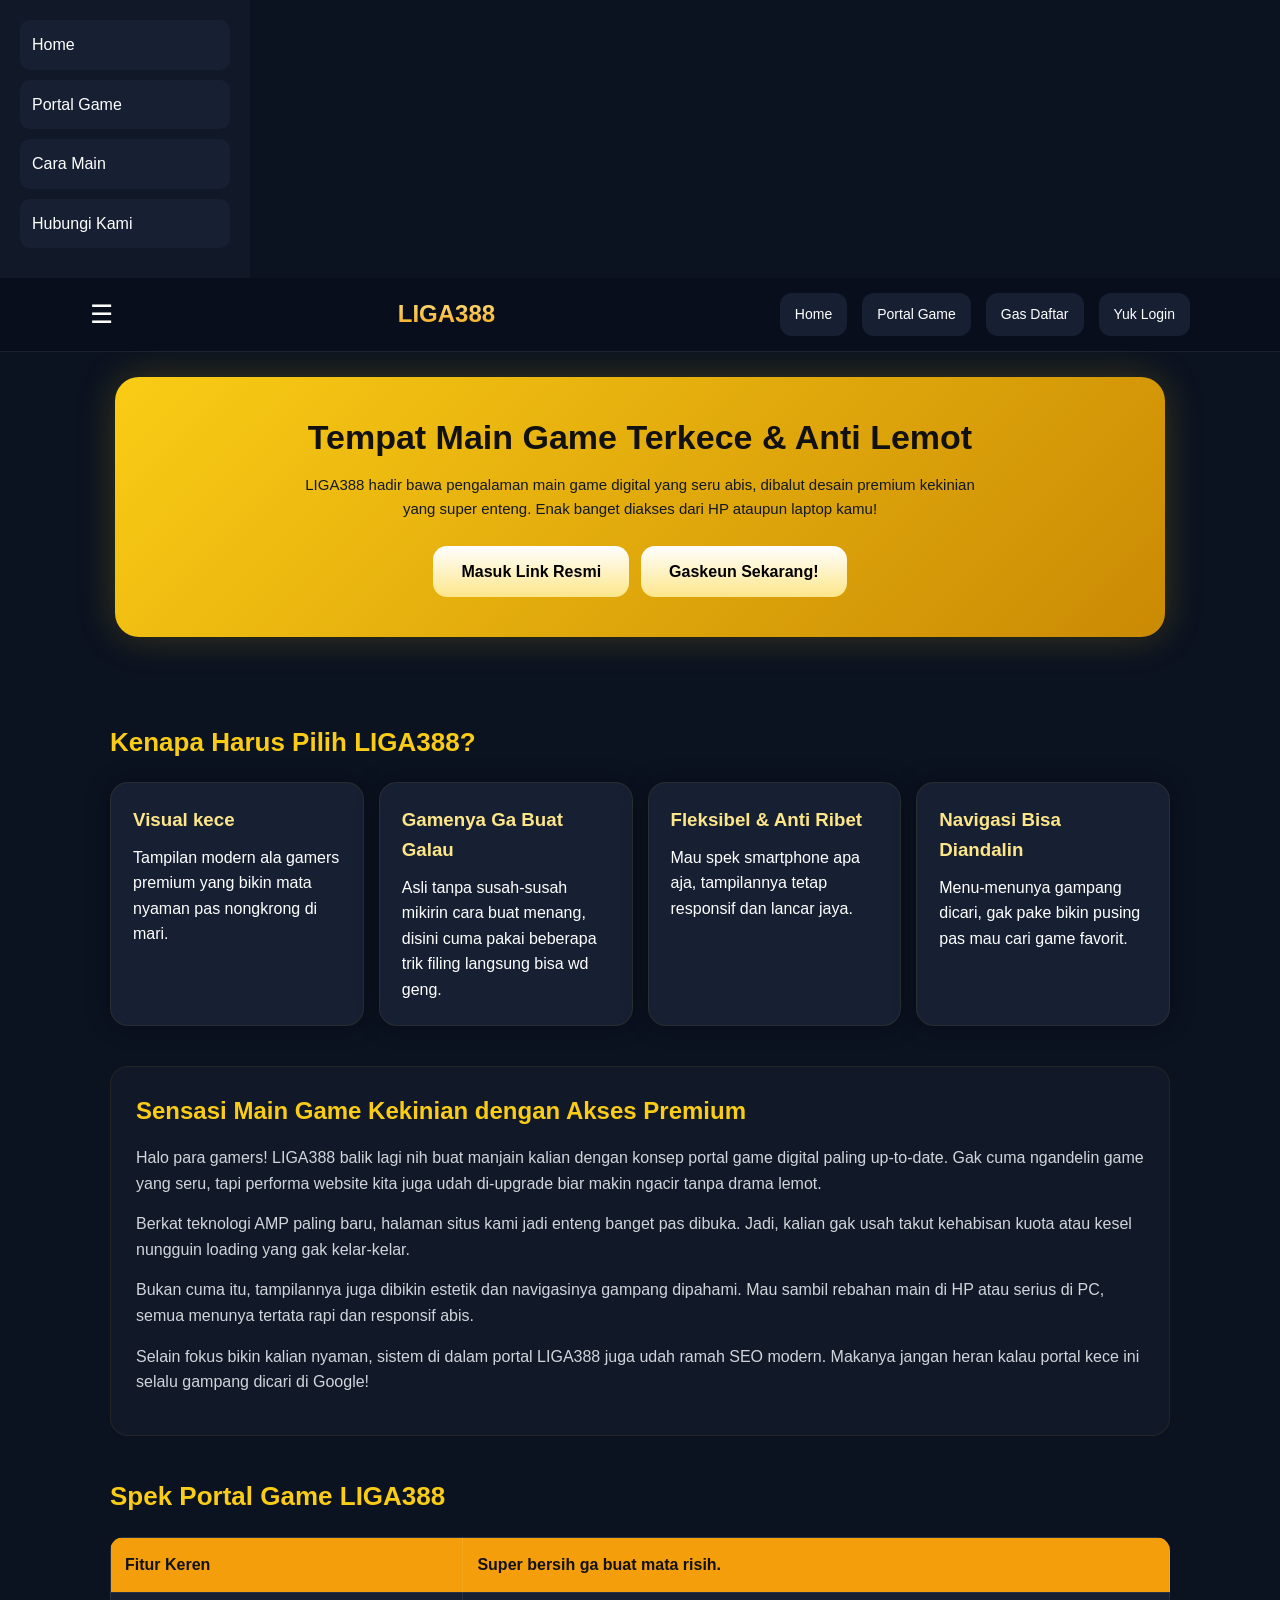
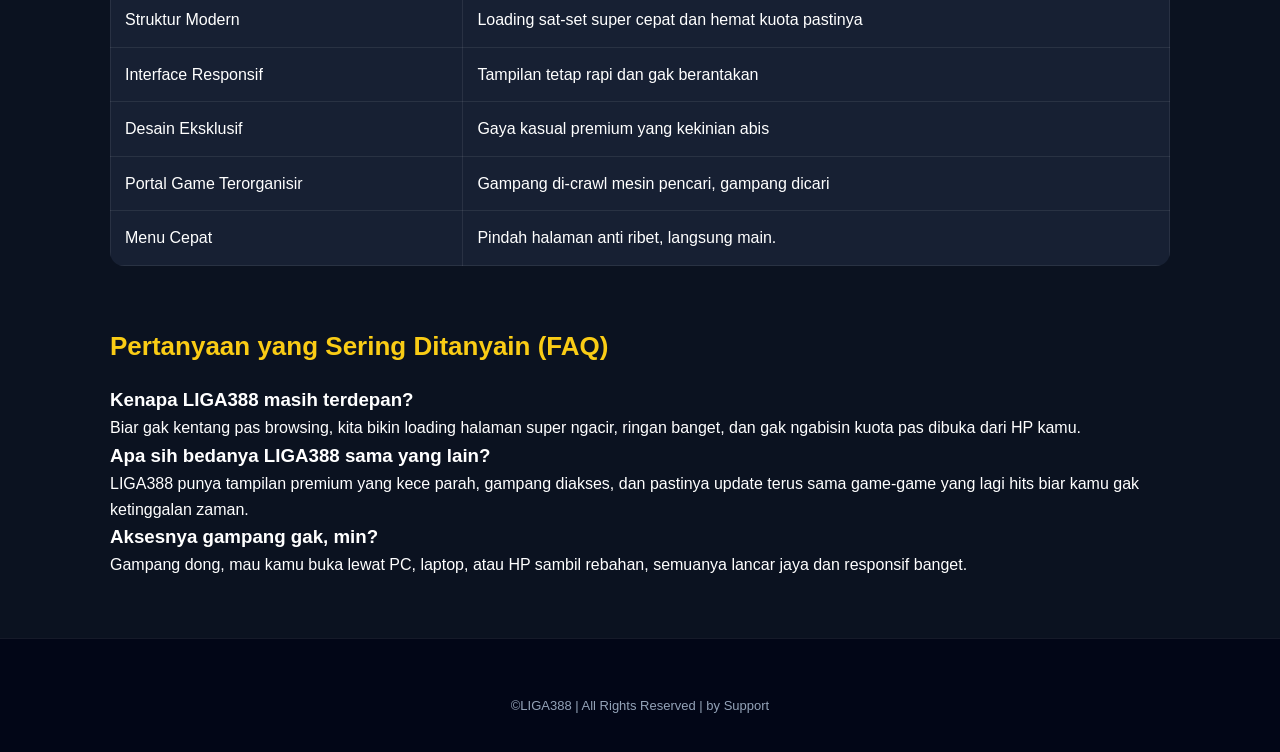
==== index.html @ 85890a8e "Update index.html" ====
<!doctype html>
<html ⚡ lang="id">
<head>
    <meta charset="utf-8">
    <meta name="viewport" content="width=device-width,minimum-scale=1,initial-scale=1">
    <title>LIGA388 - Portal Game Kekinian Paling Hits & Super Cepat</title>

    <meta name="description" content="Lagi cari tempat main game yang seru dan gak pake lemot? Yuk, gabung di LIGA388! Nikmati akses premium ke portal game kekinian terpopuler sekarang juga.">
    <link rel="canonical" href="https://curustest.github.io/liga388/">
    <meta name="robots" content="index,follow,max-image-preview:large">

    <!-- Open Graph / Facebook -->
    <meta property="og:type" content="website">
    <meta property="og:title" content="LIGA388: Portal Game Kekinian Paling Hits & Super Cepat">
    <meta property="og:description" content="Lagi cari tempat main game yang seru dan gak pake lemot? Yuk, gabung di LIGA388! Nikmati akses premium ke portal game kekinian terpopuler sekarang juga.">
    <meta property="og:url" content="https://curustest.github.io/liga388/">
    <meta property="og:image" content="https://picsum.photos/1200/630?gold">

    <!-- Twitter -->
    <meta name="twitter:card" content="summary_large_image">
    <meta name="twitter:title" content="LIGA388: Portal Game Kekinian Paling Hits & Super Cepat">
    <meta name="twitter:description" content="Lagi cari tempat main game yang seru dan gak pake lemot? Yuk, gabung di LIGA388! Nikmati akses premium ke portal game kekinian terpopuler sekarang juga.">
    <meta name="twitter:image" content="https://picsum.photos/1200/630?gold">

    <!-- AMP Scripts -->
    <script async src="https://cdn.ampproject.org/v0.js"></script>
    <script async custom-element="amp-accordion" src="https://cdn.ampproject.org/v0/amp-accordion-0.1.js"></script>
    <script async custom-element="amp-sidebar" src="https://cdn.ampproject.org/v0/amp-sidebar-0.1.js"></script>

    <!-- Structured Data (Schema JSON-LD) -->
    <script type="application/ld+json">
    {
      "@context":"https://schema.org",
      "@type":"WebSite",
      "name":"LIGA388",
      "url":"https://curustest.github.io/liga388/",
      "description":"LIGA388 adalah tempat seru buat main game kekinian dengan akses premium dan loading anti lemot.",
      "inLanguage":"id-ID",
      "potentialAction":{
        "@type":"SearchAction",
        "target":"https://curustest.github.io/liga388/?search={search_term_string}",
        "query-input":"required name=search_term_string"
      }
    }
    </script>

    <script type="application/ld+json">
    {
      "@context":"https://schema.org",
      "@type":"Organization",
      "name":"LIGA388",
      "url":"https://curustest.github.io/liga388/",
      "logo":"https://veldrive.com/eBXS7ZVf/Banner-Liga388.png",
      "description":"LIGA388 menghadirkan portal game modern dengan teknologi super ringan dan navigasi gampang banget.",
      "sameAs":[
        "https://facebook.com/",
        "https://instagram.com/",
        "https://twitter.com/"
      ]
    }
    </script>

    <script type="application/ld+json">
    {
      "@context":"https://schema.org",
      "@type":"WebPage",
      "name":"LIGA388 - Portal Game Kekinian Paling Hits & Super Cepat",
      "url":"https://curustest.github.io/liga388/",
      "description":"Nikmati sensasi main game anti-lag dengan akses premium LIGA388, tempat berkumpulnya para gamers kekinian.",
      "isPartOf":{
        "@type":"WebSite",
        "name":"LIGA388",
        "url":"https://curustest.github.io/liga388/"
      },
      "breadcrumb":{
        "@type":"BreadcrumbList",
        "itemListElement":[
          {
            "@type":"ListItem",
            "position":1,
            "name":"Home",
            "item":"https://curustest.github.io/liga388/"
          },
          {
            "@type":"ListItem",
            "position":2,
            "name":"Portal",
            "item":"https://curustest.github.io/liga388/"
          }
        ]
      },
      "inLanguage":"id-ID"
    }
    </script>

    <script type="application/ld+json">
    {
      "@context":"https://schema.org",
      "@type":"FAQPage",
      "mainEntity":[
        {
          "@type":"Question",
          "name":"Kenapa LIGA388 masih terdepan?",
          "acceptedAnswer":{
            "@type":"Answer",
            "text":"Biar gak kentang pas browsing, kita bikin loading halaman super ngacir, ringan banget, dan gak ngabisin kuota pas dibuka dari HP kamu."
          }
        },
        {
          "@type":"Question",
          "name":"Apa sih bedanya LIGA388 sama yang lain?",
          "acceptedAnswer":{
            "@type":"Answer",
            "text":"LIGA388 punya tampilan premium yang kece parah, gampang diakses, dan pastinya update terus sama game-game yang lagi hits biar kamu gak ketinggalan zaman."
          }
        },
        {
          "@type":"Question",
          "name":"Aksesnya gampang gak, min?",
          "acceptedAnswer":{
            "@type":"Answer",
            "text":"Gampang abis! Mau kamu buka lewat PC, laptop, atau HP sambil rebahan, semuanya lancar jaya dan responsif banget."
          }
        }
      ]
    }
    </script>

    <!-- AMP Boilerplate (Wajib & Tidak Boleh Diubah) -->
    <style amp-boilerplate>
        body{-webkit-animation:-amp-start 8s steps(1,end) 0s 1 normal both;-moz-animation:-amp-start 8s steps(1,end) 0s 1 normal both;-ms-animation:-amp-start 8s steps(1,end) 0s 1 normal both;animation:-amp-start 8s steps(1,end) 0s 1 normal both}@-webkit-keyframes -amp-start{from{visibility:hidden}to{visibility:visible}}@-moz-keyframes -amp-start{from{visibility:hidden}to{visibility:visible}}@-ms-keyframes -amp-start{from{visibility:hidden}to{visibility:visible}}@-o-keyframes -amp-start{from{visibility:hidden}to{visibility:visible}}@keyframes -amp-start{from{visibility:hidden}to{visibility:visible}}
    </style>
    <noscript>
        <style amp-boilerplate>body{-webkit-animation:none;-moz-animation:none;-ms-animation:none;animation:none}</style>
    </noscript>

    <!-- AMP Custom Style -->
    <style amp-custom>
        /* Agar validitas AMP tetap terjaga 100% saat production/online, 
           kamu harus menyalin isi seluruh file style.css dan menempelkannya di sini. */
        *{margin:0;padding:0;box-sizing:border-box;}body{font-family:Arial,sans-serif;background:#0b1220;color:#fff;line-height:1.6;}a{text-decoration:none;color:#fff;}header{position:sticky;top:0;z-index:999;background:rgba(10,15,30,.95);backdrop-filter:blur(10px);padding:15px;border-bottom:1px solid rgba(255,255,255,.08);}.header-wrap{display:flex;align-items:center;justify-content:space-between;max-width:1100px;margin:auto;}.logo{font-size:24px;font-weight:800;background:linear-gradient(180deg,#fde68a,#f59e0b);-webkit-background-clip:text;-webkit-text-fill-color:transparent;}.menu-btn{font-size:26px;cursor:pointer;}nav{display:flex;gap:15px;}nav a{padding:10px 15px;border-radius:12px;background:#172033;font-size:14px;}.hero{padding:25px;max-width:1100px;margin:auto;}.hero-box{background:linear-gradient(135deg,#facc15,#ca8a04);padding:40px 25px;border-radius:24px;text-align:center;box-shadow:0 0 40px rgba(250,204,21,.2);}.hero h1{font-size:34px;line-height:1.2;margin-bottom:15px;color:#111;font-weight:800;}.hero p{font-size:15px;color:#111827;max-width:700px;margin:auto;}.cta-wrap{margin-top:25px;display:flex;gap:12px;justify-content:center;flex-wrap:wrap;}.cta-btn{background:linear-gradient(180deg,#fff,#fde68a);color:#000;padding:13px 28px;border-radius:14px;font-weight:700;}.section{padding:20px;max-width:1100px;margin:auto;}.section-title{font-size:26px;margin-bottom:18px;font-weight:800;color:#facc15;}.card-grid{display:grid;grid-template-columns:repeat(auto-fit,minmax(220px,1fr));gap:15px;}.card{background:#172033;padding:22px;border-radius:18px;border:1px solid rgba(250,204,21,.08);box-shadow:0 0 25px rgba(0,0,0,.25);}.card h3{margin-bottom:10px;color:#fde68a;}.article{background:#111827;padding:25px;border-radius:18px;border:1px solid rgba(250,204,21,.08);}.article h2{margin-bottom:15px;color:#facc15;}.article p{margin-bottom:15px;color:#d1d5db;}.table-wrap{overflow:auto;margin-top:20px;}table{width:100%;border-collapse:collapse;background:#172033;border-radius:14px;overflow:hidden;}th,td{padding:14px;border:1px solid rgba(255,255,255,.08);text-align:left;}th{background:#f59e0b;color:#111;}.faq{margin-top:20px;}footer{margin-top:40px;padding:35px 20px;background:#020617;text-align:center;border-top:1px solid rgba(255,255,255,.08);}.footer-links{display:flex;justify-content:center;gap:15px;flex-wrap:wrap;margin-top:15px;}.sidebar{background:#111827;width:250px;padding:20px;height:100%;}.sidebar a{display:block;padding:12px;margin-bottom:10px;background:#172033;border-radius:10px;}.banner-img{border-radius:20px;overflow:hidden;}@media(max-width:768px){.hero h1{font-size:28px;}nav{display:none;}}
    </style>
</head>

<body>

<amp-sidebar id="sidebar" layout="nodisplay" side="left">
    <div class="sidebar">
        <a href="https://linkly.link/2F9LL/">Home</a>
        <a href="https://linkly.link/2F9LL/portal">Portal Game</a>
        <a href="https://linkly.link/2F9LL/panduan">Cara Main</a>
        <a href="https://linkly.link/2F9LL/kontak">Hubungi Kami</a>
    </div>
</amp-sidebar>

<header>
    <div class="header-wrap">
        <div role="button" tabindex="0" class="menu-btn" on="tap:sidebar.toggle">☰</div>
        <div class="logo">LIGA388</div>
        <nav>
            <a href="https://linkly.link/2F9LL/">Home</a>
            <a href="https://linkly.link/2F9LL/portal">Portal Game</a>
            <a href="https://linkly.link/2F9LL/daftar">Gas Daftar</a>
            <a href="https://linkly.link/2F9LL/login">Yuk Login</a>
        </nav>
    </div>
</header>

<section class="hero">
    <div class="hero-box">
        <h1>Tempat Main Game Terkece & Anti Lemot</h1>
        <p>LIGA388 hadir bawa pengalaman main game digital yang seru abis, dibalut desain premium kekinian yang super enteng. Enak banget diakses dari HP ataupun laptop kamu!</p>
        <div class="cta-wrap">
            <a href="https://linkly.link/2F9LL" class="cta-btn">Masuk Link Resmi</a>
            <a href="https://linkly.link/2F9LL" class="cta-btn">Gaskeun Sekarang!</a>
        </div>
    </div>
</section>

<section class="section">
    <amp-img src="https://veldrive.com/eBXS7ZVf/Banner-Liga388.png" width="1280" height="720" layout="responsive" alt="Banner LIGA388" class="banner-img"></amp-img>
</section>

<main>
    <section class="section">
        <h2 class="section-title">Kenapa Harus Pilih LIGA388?</h2>
        <div class="card-grid">
            <div class="card">
                <h3>Visual kece</h3>
                <p>Tampilan modern ala gamers premium yang bikin mata nyaman pas nongkrong di mari.</p>
            </div>
            <div class="card">
                <h3>Gamenya Ga Buat Galau</h3>
                <p>Asli tanpa susah-susah mikirin cara buat menang, disini cuma pakai beberapa trik filing langsung bisa wd geng.</p>
            </div>
            <div class="card">
                <h3>Fleksibel & Anti Ribet</h3>
                <p>Mau spek smartphone apa aja, tampilannya tetap responsif dan lancar jaya.</p>
            </div>
            <div class="card">
                <h3>Navigasi Bisa Diandalin</h3>
                <p>Menu-menunya gampang dicari, gak pake bikin pusing pas mau cari game favorit.</p>
            </div>
        </div>
    </section>

    <section class="section">
        <article class="article">
            <h2>Sensasi Main Game Kekinian dengan Akses Premium</h2>
            <p>Halo para gamers! LIGA388 balik lagi nih buat manjain kalian dengan konsep portal game digital paling up-to-date. Gak cuma ngandelin game yang seru, tapi performa website kita juga udah di-upgrade biar makin ngacir tanpa drama lemot.</p>
            <p>Berkat teknologi AMP paling baru, halaman situs kami jadi enteng banget pas dibuka. Jadi, kalian gak usah takut kehabisan kuota atau kesel nungguin loading yang gak kelar-kelar.</p>
            <p>Bukan cuma itu, tampilannya juga dibikin estetik dan navigasinya gampang dipahami. Mau sambil rebahan main di HP atau serius di PC, semua menunya tertata rapi dan responsif abis.</p>
            <p>Selain fokus bikin kalian nyaman, sistem di dalam portal LIGA388 juga udah ramah SEO modern. Makanya jangan heran kalau portal kece ini selalu gampang dicari di Google!</p>
        </article>
    </section>

    <section class="section">
        <h2 class="section-title">Spek Portal Game LIGA388</h2>
        <div class="table-wrap">
            <table>
                <thead>
                    <tr>
                        <th>Fitur Keren</th>
                        <th>Super bersih ga buat mata risih.</th>
                    </tr>
                </thead>
                <tbody>
                    <tr>
                        <td>Struktur Modern</td>
                        <td>Loading sat-set super cepat dan hemat kuota pastinya</td>
                    </tr>
                    <tr>
                        <td>Interface Responsif</td>
                        <td>Tampilan tetap rapi dan gak berantakan</td>
                    </tr>
                    <tr>
                        <td>Desain Eksklusif</td>
                        <td>Gaya kasual premium yang kekinian abis</td>
                    </tr>
                    <tr>
                        <td>Portal Game Terorganisir</td>
                        <td>Gampang di-crawl mesin pencari, gampang dicari</td>
                    </tr>
                    <tr>
                        <td>Menu Cepat</td>
                        <td>Pindah halaman anti ribet, langsung main.</td>
                    </tr>
                </tbody>
            </table>
        </div>
    </section>

    <section class="section faq">
        <h2 class="section-title">Pertanyaan yang Sering Ditanyain (FAQ)</h2>
        <amp-accordion disable-session-states>
            <section>
                <h3>Kenapa LIGA388 masih terdepan?</h3>
                <div>
                    <p>Biar gak kentang pas browsing, kita bikin loading halaman super ngacir, ringan banget, dan gak ngabisin kuota pas dibuka dari HP kamu.</p>
                </div>
            </section>
            <section>
                <h3>Apa sih bedanya LIGA388 sama yang lain?</h3>
                <div>
                    <p>LIGA388 punya tampilan premium yang kece parah, gampang diakses, dan pastinya update terus sama game-game yang lagi hits biar kamu gak ketinggalan zaman.</p>
                </div>
            </section>
            <section>
                <h3>Aksesnya gampang gak, min?</h3>
                <div>
                    <p>Gampang dong, mau kamu buka lewat PC, laptop, atau HP sambil rebahan, semuanya lancar jaya dan responsif banget.</p>
                </div>
            </section>
        </amp-accordion>
    </section>
</main>

<footer>
    <div style="margin-top:20px; font-size:13px; color:#94a3b8; line-height:1.8;">
        ©LIGA388 | All Rights Reserved | by Support<br>
    </div>
</footer>

</body>
</html>
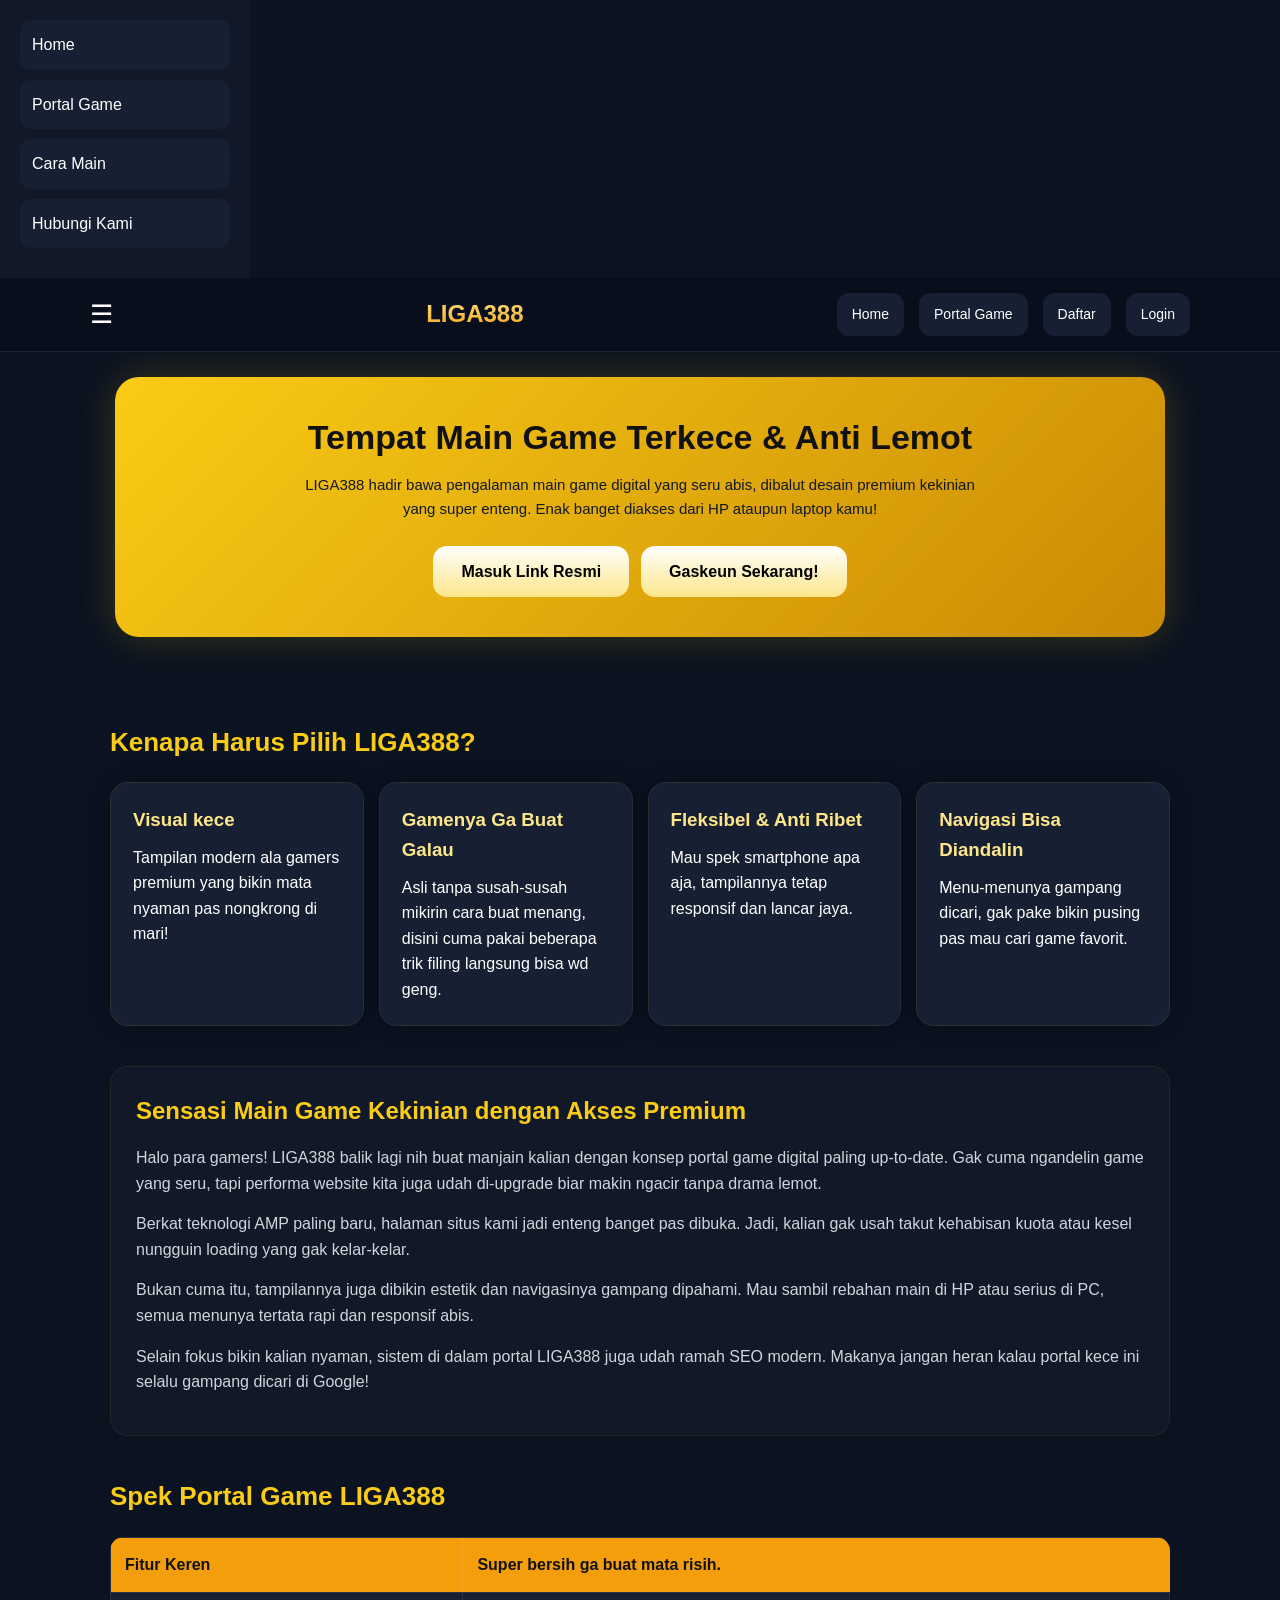
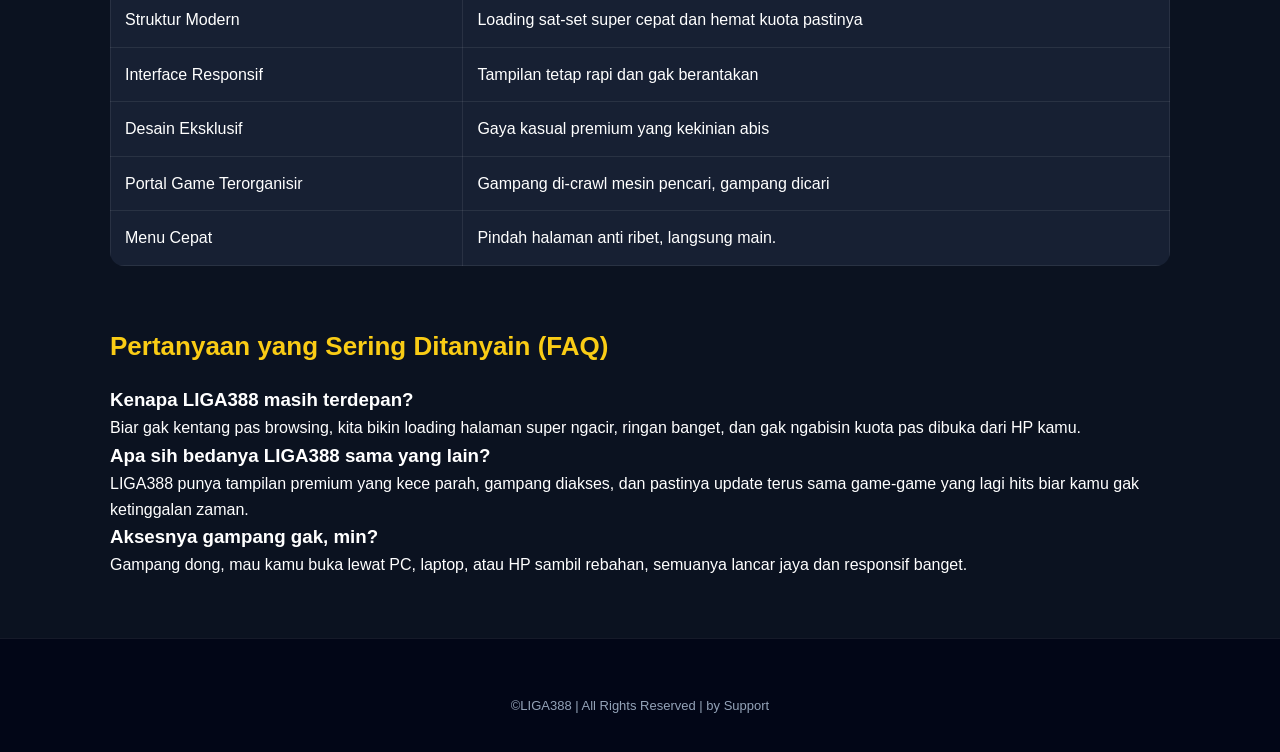
==== commit 58ec3bb8: "Update index.html" ====
--- a/index.html
+++ b/index.html
@@ -9,25 +9,21 @@
     <link rel="canonical" href="https://curustest.github.io/liga388/">
     <meta name="robots" content="index,follow,max-image-preview:large">
 
-    <!-- Open Graph / Facebook -->
     <meta property="og:type" content="website">
     <meta property="og:title" content="LIGA388: Portal Game Kekinian Paling Hits & Super Cepat">
     <meta property="og:description" content="Lagi cari tempat main game yang seru dan gak pake lemot? Yuk, gabung di LIGA388! Nikmati akses premium ke portal game kekinian terpopuler sekarang juga.">
     <meta property="og:url" content="https://curustest.github.io/liga388/">
     <meta property="og:image" content="https://picsum.photos/1200/630?gold">
 
-    <!-- Twitter -->
     <meta name="twitter:card" content="summary_large_image">
     <meta name="twitter:title" content="LIGA388: Portal Game Kekinian Paling Hits & Super Cepat">
     <meta name="twitter:description" content="Lagi cari tempat main game yang seru dan gak pake lemot? Yuk, gabung di LIGA388! Nikmati akses premium ke portal game kekinian terpopuler sekarang juga.">
     <meta name="twitter:image" content="https://picsum.photos/1200/630?gold">
 
-    <!-- AMP Scripts -->
     <script async src="https://cdn.ampproject.org/v0.js"></script>
     <script async custom-element="amp-accordion" src="https://cdn.ampproject.org/v0/amp-accordion-0.1.js"></script>
     <script async custom-element="amp-sidebar" src="https://cdn.ampproject.org/v0/amp-sidebar-0.1.js"></script>
 
-    <!-- Structured Data (Schema JSON-LD) -->
     <script type="application/ld+json">
     {
       "@context":"https://schema.org",
@@ -126,7 +122,6 @@
     }
     </script>
 
-    <!-- AMP Boilerplate (Wajib & Tidak Boleh Diubah) -->
     <style amp-boilerplate>
         body{-webkit-animation:-amp-start 8s steps(1,end) 0s 1 normal both;-moz-animation:-amp-start 8s steps(1,end) 0s 1 normal both;-ms-animation:-amp-start 8s steps(1,end) 0s 1 normal both;animation:-amp-start 8s steps(1,end) 0s 1 normal both}@-webkit-keyframes -amp-start{from{visibility:hidden}to{visibility:visible}}@-moz-keyframes -amp-start{from{visibility:hidden}to{visibility:visible}}@-ms-keyframes -amp-start{from{visibility:hidden}to{visibility:visible}}@-o-keyframes -amp-start{from{visibility:hidden}to{visibility:visible}}@keyframes -amp-start{from{visibility:hidden}to{visibility:visible}}
     </style>
@@ -134,10 +129,7 @@
         <style amp-boilerplate>body{-webkit-animation:none;-moz-animation:none;-ms-animation:none;animation:none}</style>
     </noscript>
 
-    <!-- AMP Custom Style -->
     <style amp-custom>
-        /* Agar validitas AMP tetap terjaga 100% saat production/online, 
-           kamu harus menyalin isi seluruh file style.css dan menempelkannya di sini. */
         *{margin:0;padding:0;box-sizing:border-box;}body{font-family:Arial,sans-serif;background:#0b1220;color:#fff;line-height:1.6;}a{text-decoration:none;color:#fff;}header{position:sticky;top:0;z-index:999;background:rgba(10,15,30,.95);backdrop-filter:blur(10px);padding:15px;border-bottom:1px solid rgba(255,255,255,.08);}.header-wrap{display:flex;align-items:center;justify-content:space-between;max-width:1100px;margin:auto;}.logo{font-size:24px;font-weight:800;background:linear-gradient(180deg,#fde68a,#f59e0b);-webkit-background-clip:text;-webkit-text-fill-color:transparent;}.menu-btn{font-size:26px;cursor:pointer;}nav{display:flex;gap:15px;}nav a{padding:10px 15px;border-radius:12px;background:#172033;font-size:14px;}.hero{padding:25px;max-width:1100px;margin:auto;}.hero-box{background:linear-gradient(135deg,#facc15,#ca8a04);padding:40px 25px;border-radius:24px;text-align:center;box-shadow:0 0 40px rgba(250,204,21,.2);}.hero h1{font-size:34px;line-height:1.2;margin-bottom:15px;color:#111;font-weight:800;}.hero p{font-size:15px;color:#111827;max-width:700px;margin:auto;}.cta-wrap{margin-top:25px;display:flex;gap:12px;justify-content:center;flex-wrap:wrap;}.cta-btn{background:linear-gradient(180deg,#fff,#fde68a);color:#000;padding:13px 28px;border-radius:14px;font-weight:700;}.section{padding:20px;max-width:1100px;margin:auto;}.section-title{font-size:26px;margin-bottom:18px;font-weight:800;color:#facc15;}.card-grid{display:grid;grid-template-columns:repeat(auto-fit,minmax(220px,1fr));gap:15px;}.card{background:#172033;padding:22px;border-radius:18px;border:1px solid rgba(250,204,21,.08);box-shadow:0 0 25px rgba(0,0,0,.25);}.card h3{margin-bottom:10px;color:#fde68a;}.article{background:#111827;padding:25px;border-radius:18px;border:1px solid rgba(250,204,21,.08);}.article h2{margin-bottom:15px;color:#facc15;}.article p{margin-bottom:15px;color:#d1d5db;}.table-wrap{overflow:auto;margin-top:20px;}table{width:100%;border-collapse:collapse;background:#172033;border-radius:14px;overflow:hidden;}th,td{padding:14px;border:1px solid rgba(255,255,255,.08);text-align:left;}th{background:#f59e0b;color:#111;}.faq{margin-top:20px;}footer{margin-top:40px;padding:35px 20px;background:#020617;text-align:center;border-top:1px solid rgba(255,255,255,.08);}.footer-links{display:flex;justify-content:center;gap:15px;flex-wrap:wrap;margin-top:15px;}.sidebar{background:#111827;width:250px;padding:20px;height:100%;}.sidebar a{display:block;padding:12px;margin-bottom:10px;background:#172033;border-radius:10px;}.banner-img{border-radius:20px;overflow:hidden;}@media(max-width:768px){.hero h1{font-size:28px;}nav{display:none;}}
     </style>
 </head>
@@ -146,10 +138,10 @@
 
 <amp-sidebar id="sidebar" layout="nodisplay" side="left">
     <div class="sidebar">
-        <a href="https://linkly.link/2F9LL/">Home</a>
-        <a href="https://linkly.link/2F9LL/portal">Portal Game</a>
-        <a href="https://linkly.link/2F9LL/panduan">Cara Main</a>
-        <a href="https://linkly.link/2F9LL/kontak">Hubungi Kami</a>
+        <a href="https://curustest.github.io/liga388/">Home</a>
+        <a href="https://curustest.github.io/liga388/portal">Portal Game</a>
+        <a href="https://curustest.github.io/liga388/panduan">Cara Main</a>
+        <a href="https://curustest.github.io/liga388/kontak">Hubungi Kami</a>
     </div>
 </amp-sidebar>
 
@@ -158,10 +150,10 @@
         <div role="button" tabindex="0" class="menu-btn" on="tap:sidebar.toggle">☰</div>
         <div class="logo">LIGA388</div>
         <nav>
-            <a href="https://linkly.link/2F9LL/">Home</a>
-            <a href="https://linkly.link/2F9LL/portal">Portal Game</a>
-            <a href="https://linkly.link/2F9LL/daftar">Gas Daftar</a>
-            <a href="https://linkly.link/2F9LL/login">Yuk Login</a>
+            <a href="https://curustest.github.io/liga388/">Home</a>
+            <a href="https://curustest.github.io/liga388/portal">Portal Game</a>
+            <a href="https://curustest.github.io/liga388/daftar">Daftar</a>
+            <a href="https://curustest.github.io/liga388/login">Login</a>
         </nav>
     </div>
 </header>
@@ -171,8 +163,8 @@
         <h1>Tempat Main Game Terkece & Anti Lemot</h1>
         <p>LIGA388 hadir bawa pengalaman main game digital yang seru abis, dibalut desain premium kekinian yang super enteng. Enak banget diakses dari HP ataupun laptop kamu!</p>
         <div class="cta-wrap">
-            <a href="https://linkly.link/2F9LL" class="cta-btn">Masuk Link Resmi</a>
-            <a href="https://linkly.link/2F9LL" class="cta-btn">Gaskeun Sekarang!</a>
+            <a href="https://linkly.link/2F9LL/" class="cta-btn">Masuk Link Resmi</a>
+            <a href="https://linkly.link/2F9LL/" class="cta-btn">Gaskeun Sekarang!</a>
         </div>
     </div>
 </section>
@@ -187,7 +179,7 @@
         <div class="card-grid">
             <div class="card">
                 <h3>Visual kece</h3>
-                <p>Tampilan modern ala gamers premium yang bikin mata nyaman pas nongkrong di mari.</p>
+                <p>Tampilan modern ala gamers premium yang bikin mata nyaman pas nongkrong di mari!</p>
             </div>
             <div class="card">
                 <h3>Gamenya Ga Buat Galau</h3>
